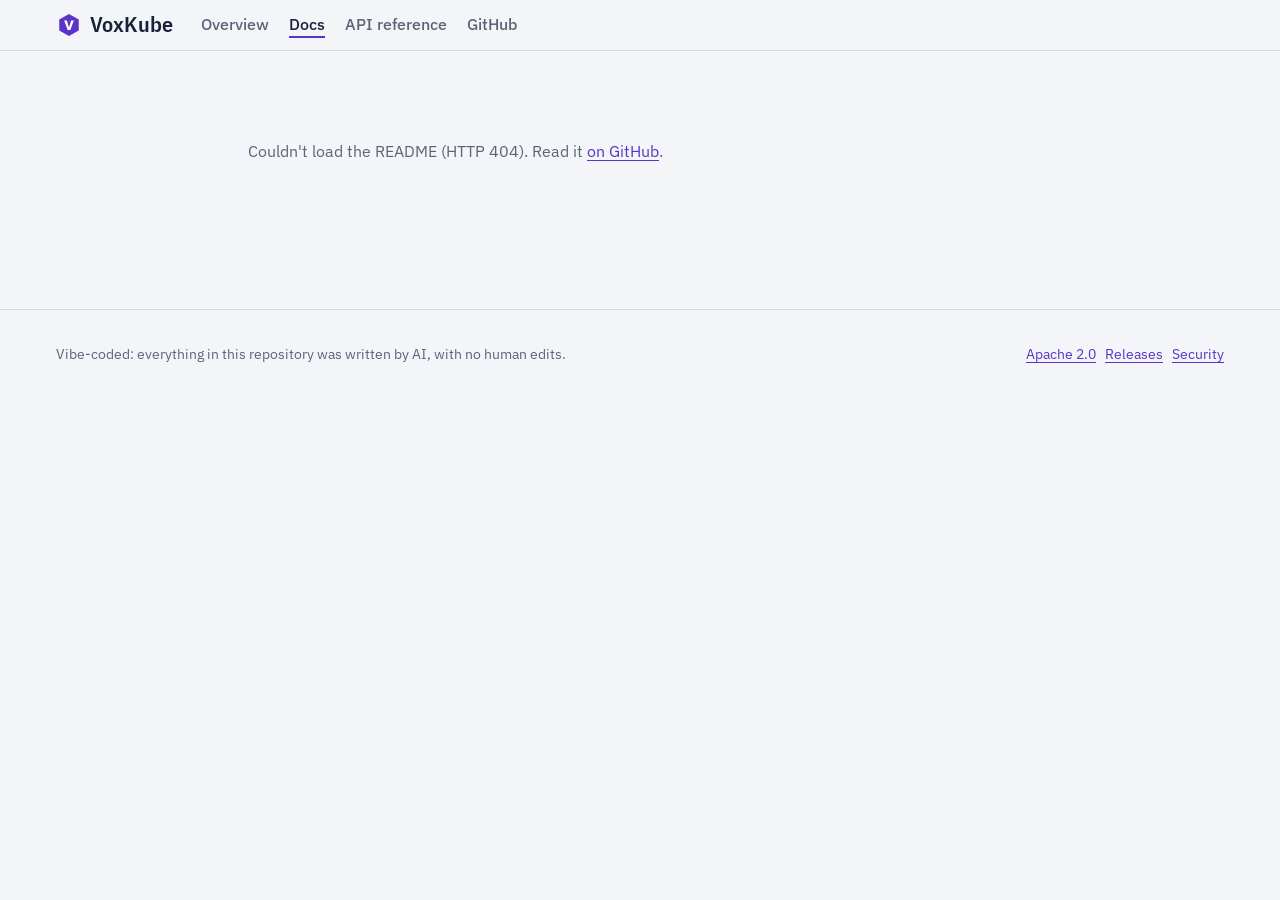
==== site/docs.html @ ff0558dd "docs: GitHub Pages site with an interactive API explorer site/ holds a landing page whose example Vo" ====
<!DOCTYPE html>
<html lang="en">
<head>
<meta charset="utf-8">
<meta name="viewport" content="width=device-width, initial-scale=1">
<title>Docs · VoxKube</title>
<meta name="description" content="VoxKube documentation: quickstart, guides, API reference, releases and upgrading.">
<link rel="icon" href="assets/logo.svg" type="image/svg+xml">
<link rel="preconnect" href="https://fonts.googleapis.com">
<link rel="preconnect" href="https://fonts.gstatic.com" crossorigin>
<link rel="stylesheet" href="https://fonts.googleapis.com/css2?family=IBM+Plex+Mono:wght@400;500;600&family=IBM+Plex+Sans+Condensed:wght@500;600&family=IBM+Plex+Sans:wght@400;500;600&display=swap">
<link rel="stylesheet" href="assets/site.css">
<script type="module" src="assets/app.js"></script>
</head>
<body data-page="docs">
<header class="topbar">
  <div class="topbar-inner">
    <a class="brand" href="index.html"><img src="assets/logo.svg" alt="" width="26" height="26">VoxKube</a>
    <nav class="nav" aria-label="Site">
      <a href="index.html">Overview</a>
      <a href="docs.html" aria-current="page">Docs</a>
      <a href="api.html">API reference</a>
      <a href="https://github.com/yboikov/voxkube-operator">GitHub</a>
    </nav>
    <span class="version" data-version></span>
  </div>
</header>

<main id="content">
  <article class="doc" id="doc"><p class="loading">Loading the documentation…</p></article>
</main>
<footer class="footer">
  <div class="wrap">
    <span>Vibe-coded: everything in this repository was written by AI, with no human edits.</span>
    <span><a href="https://github.com/yboikov/voxkube-operator/blob/main/LICENSE">Apache 2.0</a> &nbsp; <a href="https://github.com/yboikov/voxkube-operator/releases">Releases</a> &nbsp; <a href="https://github.com/yboikov/voxkube-operator/blob/main/SECURITY.md">Security</a></span>
  </div>
</footer>
</body>
</html>
---- site/assets/site.css ----
/* VoxKube docs site. Tokens: cool paper, navy ink, violet for keys/links, teal for defaults/required. */
:root {
  --paper: #f3f5f8;
  --surface: #ffffff;
  --ink: #18233a;
  --muted: #5b6578;
  --rule: #d5dae3;
  --violet: #5b33c9;
  --violet-soft: #ece7fb;
  --teal: #0e7c7b;
  --teal-soft: #e1f2f1;
  --pane: #1b2540;
  --pane-rule: #2c3858;
  --pane-text: #e4e8f1;
  --pane-key: #c3b4ff;
  --pane-value: #8fdccf;
  --pane-muted: #8a94a8;
  --sans: "IBM Plex Sans", system-ui, -apple-system, "Segoe UI", sans-serif;
  --cond: "IBM Plex Sans Condensed", "IBM Plex Sans", system-ui, sans-serif;
  --mono: "IBM Plex Mono", ui-monospace, SFMono-Regular, Menlo, monospace;
  --radius-s: 4px;
  --radius-m: 8px;
  color-scheme: light;
}

@media (prefers-color-scheme: dark) {
  :root {
    --paper: #141c2e;
    --surface: #1a2338;
    --ink: #e4e8f1;
    --muted: #9aa4b8;
    --rule: #2c3858;
    --violet: #b3a1ff;
    --violet-soft: #2a2550;
    --teal: #6fd0c6;
    --teal-soft: #173a3d;
    --pane: #0f1626;
    --pane-rule: #26314d;
    color-scheme: dark;
  }
}

* { box-sizing: border-box; }
html { scroll-padding-top: 5rem; }
body {
  margin: 0;
  background: var(--paper);
  color: var(--ink);
  font: 400 1rem/1.6 var(--sans);
  -webkit-font-smoothing: antialiased;
}
a { color: var(--violet); text-underline-offset: 0.18em; }
a:hover { text-decoration-thickness: 2px; }
:focus-visible { outline: 2px solid var(--violet); outline-offset: 2px; border-radius: 2px; }
code, kbd, pre { font-family: var(--mono); font-size: 0.9em; }
:not(pre) > code {
  background: var(--violet-soft);
  color: var(--ink);
  padding: 0.1em 0.35em;
  border-radius: var(--radius-s);
}
h1, h2, h3 { font-family: var(--cond); font-weight: 600; line-height: 1.15; letter-spacing: -0.01em; }

/* ---------- top bar ---------- */
.topbar {
  position: sticky; top: 0; z-index: 20;
  background: color-mix(in srgb, var(--paper) 88%, transparent);
  backdrop-filter: blur(8px);
  border-bottom: 1px solid var(--rule);
}
.topbar-inner {
  max-width: 76rem; margin: 0 auto; padding: 0.75rem 1.5rem;
  display: flex; align-items: center; gap: 1.75rem;
}
.brand {
  font: 600 1.35rem/1 var(--cond); color: var(--ink); text-decoration: none;
  display: flex; align-items: center; gap: 0.5rem;
}
.brand svg { width: 1.6rem; height: 1.6rem; }
.nav { display: flex; gap: 1.25rem; flex-wrap: wrap; }
.nav a { color: var(--muted); text-decoration: none; font-weight: 500; }
.nav a[aria-current="page"], .nav a:hover { color: var(--ink); }
.nav a[aria-current="page"] { box-shadow: inset 0 -2px 0 var(--violet); }
.version { margin-left: auto; font: 500 0.85rem var(--mono); color: var(--muted); }

/* ---------- landing ---------- */
.wrap { max-width: 76rem; margin: 0 auto; padding: 0 1.5rem; }
.hero {
  display: grid; grid-template-columns: minmax(0, 30rem) minmax(0, 1fr);
  gap: 3.5rem; align-items: start; padding: 4.5rem 0 4rem;
}
.hero > div:first-child { position: sticky; top: 6rem; }
.hero h1 { font-size: clamp(2.6rem, 5.5vw, 4.25rem); margin: 0 0 1.25rem; }
.lead { font-size: 1.15rem; color: var(--muted); margin: 0 0 1.75rem; max-width: 34em; }
.install {
  background: var(--pane); color: var(--pane-text); border-radius: var(--radius-m);
  padding: 0.9rem 1rem; display: flex; gap: 0.75rem; align-items: flex-start;
  font: 0.85rem/1.55 var(--mono);
}
.install pre { margin: 0; flex: 1; white-space: pre-wrap; word-break: break-all; }
.install .prompt { color: var(--pane-muted); user-select: none; }
.copy {
  flex: none; font: 500 0.8rem var(--sans); color: var(--pane-text); cursor: pointer;
  background: transparent; border: 1px solid var(--pane-rule); border-radius: var(--radius-s); padding: 0.3rem 0.6rem;
}
.copy:hover { border-color: var(--pane-key); }
.hero-links { display: flex; gap: 1.5rem; margin-top: 1.25rem; font-weight: 500; flex-wrap: wrap; }

/* the live manifest */
.manifest {
  margin: 0;
  background: var(--pane); color: var(--pane-text); border-radius: var(--radius-m);
  font: 0.86rem/1.7 var(--mono); position: relative;
  box-shadow: 0 1px 0 var(--pane-rule) inset;
}
.manifest-head {
  display: flex; justify-content: space-between; gap: 1rem;
  padding: 0.65rem 1rem; border-bottom: 1px solid var(--pane-rule);
  color: var(--pane-muted); font-size: 0.8rem;
}
.manifest-body { margin: 0; padding: 1rem 1.25rem 1.25rem; overflow-x: auto; }
.manifest .k {
  color: var(--pane-key); text-decoration: none; border-radius: 3px;
  padding: 0 1px; margin: 0 -1px; cursor: pointer;
}
.manifest .k:hover, .manifest .k:focus-visible, .manifest .k.active {
  background: var(--pane-key); color: var(--pane); outline: none;
}
.manifest .v { color: var(--pane-value); }
.manifest .c { color: var(--pane-muted); font-style: italic; }
.manifest .p { color: var(--pane-muted); }
.peek {
  position: absolute; left: 1rem; right: 1rem; top: 0; z-index: 2;
  background: var(--surface); color: var(--ink); border-radius: var(--radius-m);
  border: 1px solid var(--rule); padding: 0.9rem 1rem; font: 0.9rem/1.5 var(--sans);
  box-shadow: 0 12px 32px rgb(10 16 32 / 0.35);
  opacity: 0; transform: translateY(6px); pointer-events: none;
  transition: opacity 120ms ease, transform 120ms ease;
}
.peek.show { opacity: 1; transform: none; }
.peek-path { font: 500 0.8rem var(--mono); color: var(--violet); margin-bottom: 0.3rem; word-break: break-all; }
.peek-type { font: 0.78rem var(--mono); color: var(--teal); margin-left: 0.5rem; }
.peek p { margin: 0; max-height: 7.5em; overflow: hidden; }

.section { padding: 3.5rem 0; border-top: 1px solid var(--rule); }
.section h2 { font-size: 2rem; margin: 0 0 0.5rem; }
.section > p.intro { color: var(--muted); max-width: 40em; margin: 0 0 2rem; }

.resources { display: grid; }
.resource {
  display: grid; grid-template-columns: 15rem 12rem minmax(0, 1fr); gap: 2rem;
  padding: 1.5rem 0; border-top: 1px solid var(--rule); align-items: baseline;
}
.resource:last-child { border-bottom: 1px solid var(--rule); }
.resource-kind { font: 600 1.45rem var(--mono); color: var(--ink); text-decoration: none; }
.resource-kind:hover { color: var(--violet); }
.resource-kind small { display: block; font: 400 0.85rem var(--mono); color: var(--muted); margin-top: 0.15rem; }
.resource-is { font: 500 1.05rem var(--cond); color: var(--teal); }
.resource p { margin: 0; max-width: 42em; }

.steps { list-style: none; margin: 0; padding: 0; display: grid; grid-template-columns: repeat(3, minmax(0, 1fr)); gap: 2rem 2.5rem; counter-reset: step; }
.steps li { counter-increment: step; padding-top: 0.9rem; border-top: 2px solid var(--ink); }
.steps li::before { content: counter(step); font: 600 1.5rem var(--cond); color: var(--violet); display: block; margin-bottom: 0.35rem; }
.steps h3 { font-size: 1.15rem; margin: 0 0 0.35rem; }
.steps p { margin: 0; color: var(--muted); }

.pair { display: grid; grid-template-columns: repeat(2, minmax(0, 1fr)); gap: 3rem; }
.pair h3 { font-size: 1.4rem; margin: 0 0 0.6rem; }
.pair p { margin: 0 0 1rem; max-width: 36em; }
.snippet {
  background: var(--pane); color: var(--pane-text); border-radius: var(--radius-m);
  padding: 0.9rem 1.1rem; margin: 0; font: 0.82rem/1.65 var(--mono); overflow-x: auto;
}
.snippet .k { color: var(--pane-key); } .snippet .v { color: var(--pane-value); } .snippet .c { color: var(--pane-muted); font-style: italic; }

.footer { border-top: 1px solid var(--rule); padding: 2rem 0 3rem; color: var(--muted); font-size: 0.9rem; }
.footer .wrap { display: flex; gap: 2rem; justify-content: space-between; flex-wrap: wrap; }

/* ---------- API explorer ---------- */
.api { max-width: 84rem; margin: 0 auto; display: grid; grid-template-columns: 17rem minmax(0, 1fr); }
.side {
  position: sticky; top: 3.6rem; align-self: start; height: calc(100vh - 3.6rem); overflow-y: auto;
  padding: 1.5rem 1.25rem 2rem 1.5rem; border-right: 1px solid var(--rule);
}
.search {
  width: 100%; font: 0.95rem var(--sans); color: var(--ink); background: var(--surface);
  border: 1px solid var(--rule); border-radius: var(--radius-m); padding: 0.55rem 0.75rem;
}
.search:focus { outline: 2px solid var(--violet); outline-offset: -1px; }
.side-kinds { list-style: none; margin: 1.25rem 0 0; padding: 0; }
.side-kinds > li { margin-bottom: 1rem; }
.side-kind { font: 600 1rem var(--mono); color: var(--ink); text-decoration: none; display: block; padding: 0.2rem 0; }
.side-kind[aria-current="true"] { color: var(--violet); }
.side-outline { list-style: none; margin: 0.2rem 0 0; padding: 0 0 0 0.75rem; border-left: 1px solid var(--rule); }
.side-outline a { display: block; font: 0.85rem/1.9 var(--mono); color: var(--muted); text-decoration: none; }
.side-outline a:hover { color: var(--ink); }
.results { list-style: none; margin: 1rem 0 0; padding: 0; }
.results li + li { border-top: 1px solid var(--rule); }
.results a { display: block; padding: 0.55rem 0; text-decoration: none; color: var(--ink); }
.results .r-path { font: 0.8rem var(--mono); color: var(--violet); word-break: break-all; }
.results .r-desc { font-size: 0.85rem; color: var(--muted); display: -webkit-box; -webkit-line-clamp: 2; -webkit-box-orient: vertical; overflow: hidden; }
.results-empty { color: var(--muted); font-size: 0.9rem; margin-top: 1rem; }

.main { padding: 2rem 2rem 6rem 2.5rem; min-width: 0; }
.kind-head h1 { font: 600 2.4rem var(--mono); margin: 0; letter-spacing: -0.02em; }
.kind-meta { display: flex; flex-wrap: wrap; gap: 0.4rem 1.5rem; color: var(--muted); font-size: 0.9rem; margin: 0.5rem 0 1rem; }
.kind-meta code { background: none; padding: 0; color: var(--ink); }
.kind-desc { max-width: 46em; margin: 0 0 1.25rem; }
.columns { font-size: 0.85rem; color: var(--muted); margin-bottom: 1.5rem; }
.tools { display: flex; gap: 0.5rem; margin: 0 0 0.75rem; }
.tool {
  font: 500 0.82rem var(--sans); color: var(--ink); background: var(--surface); cursor: pointer;
  border: 1px solid var(--rule); border-radius: var(--radius-s); padding: 0.3rem 0.65rem;
}
.tool:hover { border-color: var(--violet); }

.tree { background: var(--surface); border: 1px solid var(--rule); border-radius: var(--radius-m); padding: 0.6rem 0; font: 0.88rem/1.5 var(--mono); }
.tree ul { list-style: none; margin: 0; padding: 0; }
.tree ul ul { margin-left: 1.15rem; border-left: 1px dashed var(--rule); }
.row {
  display: grid; grid-template-columns: 1.2rem minmax(0, auto) minmax(0, 1fr); align-items: baseline; gap: 0 0.35rem;
  padding: 0.18rem 1rem 0.18rem 0.5rem;
}
.row.flash { animation: flash 1.6s ease-out; }
@keyframes flash { from { background: var(--violet-soft); } to { background: transparent; } }
.twisty {
  width: 1.2rem; height: 1.2rem; border: 0; background: none; color: var(--muted); cursor: pointer; padding: 0;
  font: 0.8rem var(--mono); transition: transform 120ms ease;
}
.twisty[aria-expanded="true"] { transform: rotate(90deg); }
.key {
  border: 0; background: none; cursor: pointer; padding: 0 2px; margin: 0 -2px; border-radius: 3px;
  font: 500 0.88rem var(--mono); color: var(--violet); text-align: left;
}
.key:hover { background: var(--violet-soft); }
.key[aria-expanded="true"] { background: var(--violet); color: var(--surface); }
.key::after { content: ":"; color: var(--muted); }
.key[aria-expanded="true"]::after { color: inherit; }
.sum { color: var(--muted); display: flex; flex-wrap: wrap; gap: 0.2rem 0.6rem; align-items: baseline; min-width: 0; }
.t { color: var(--ink); }
.req { color: var(--teal); font-weight: 600; }
.def { color: var(--teal); }
.def::before { content: "= "; color: var(--muted); }
.brief { font: 0.82rem var(--sans); color: var(--muted); overflow: hidden; text-overflow: ellipsis; white-space: nowrap; max-width: 34rem; }
.detail {
  margin: 0.25rem 1rem 0.6rem 2rem; padding: 0.75rem 1rem; border-left: 3px solid var(--violet);
  background: var(--paper); border-radius: 0 var(--radius-m) var(--radius-m) 0;
  font: 0.92rem/1.6 var(--sans);
}
.detail p { margin: 0 0 0.5rem; max-width: 46em; }
.facts { display: grid; grid-template-columns: max-content minmax(0, 1fr); gap: 0.15rem 1rem; margin: 0.5rem 0; font-size: 0.85rem; }
.facts dt { color: var(--muted); }
.facts dd { margin: 0; font-family: var(--mono); word-break: break-word; }
.enum { display: inline-block; font: 0.8rem var(--mono); background: var(--teal-soft); color: var(--teal); border-radius: var(--radius-s); padding: 0 0.4rem; margin: 0 0.25rem 0.25rem 0; }
.permalink { font: 500 0.8rem var(--sans); }

/* ---------- docs (README) ---------- */
.doc { max-width: 52rem; margin: 0 auto; padding: 2.5rem 1.5rem 6rem; }
.doc h1 { font-size: 2.6rem; }
.doc h2 { font-size: 1.8rem; margin-top: 3rem; padding-top: 1rem; border-top: 1px solid var(--rule); }
.doc h3 { font-size: 1.3rem; margin-top: 2rem; }
.doc h4 { font: 600 1rem var(--mono); margin-top: 1.75rem; }
.doc pre { background: var(--pane); color: var(--pane-text); padding: 1rem 1.1rem; border-radius: var(--radius-m); overflow-x: auto; font-size: 0.82rem; line-height: 1.6; }
.doc table { border-collapse: collapse; display: block; overflow-x: auto; font-size: 0.88rem; margin: 1rem 0; }
.doc th, .doc td { border: 1px solid var(--rule); padding: 0.4rem 0.65rem; vertical-align: top; text-align: left; }
.doc th { background: var(--surface); }
.doc blockquote { margin: 1.25rem 0; padding: 0.75rem 1rem; border-left: 3px solid var(--rule); background: var(--surface); border-radius: 0 var(--radius-m) var(--radius-m) 0; }
.doc blockquote.callout-note { border-left-color: var(--violet); }
.doc blockquote.callout-tip { border-left-color: var(--teal); }
.doc blockquote.callout-important, .doc blockquote.callout-warning { border-left-color: #b4561e; }
.doc blockquote p:first-child { margin-top: 0; } .doc blockquote p:last-child { margin-bottom: 0; }
.doc .mermaid { background: var(--surface); border: 1px solid var(--rule); border-radius: var(--radius-m); padding: 1rem; overflow-x: auto; text-align: center; }
.doc img[src*="shields.io"] { vertical-align: middle; }
.doc .api-pointer { background: var(--violet-soft); border-radius: var(--radius-m); padding: 1rem 1.25rem; }
.loading { color: var(--muted); padding: 2rem 0; }

/* ---------- responsive ---------- */
@media (max-width: 960px) {
  .hero { grid-template-columns: minmax(0, 1fr); gap: 2.5rem; padding-top: 3rem; }
  .hero > div:first-child { position: static; }
  .resource { grid-template-columns: minmax(0, 1fr); gap: 0.35rem; }
  .steps { grid-template-columns: repeat(2, minmax(0, 1fr)); }
  .pair { grid-template-columns: minmax(0, 1fr); }
  .api { grid-template-columns: minmax(0, 1fr); }
  .side { position: static; height: auto; border-right: 0; border-bottom: 1px solid var(--rule); }
  .main { padding: 1.5rem 1rem 4rem; }
  .brief { display: none; }
}
@media (max-width: 600px) {
  .hero h1 { font-size: 2.4rem; }
  .manifest-head span:last-child { display: none; }
  .topbar-inner { flex-wrap: wrap; gap: 0.5rem 1.25rem; }
  .version { display: none; }
  .steps { grid-template-columns: 1fr; }
}
@media (prefers-reduced-motion: reduce) {
  *, *::before, *::after { transition: none !important; animation: none !important; }
}
.section h2 + .pair { margin-top: 1.75rem; }
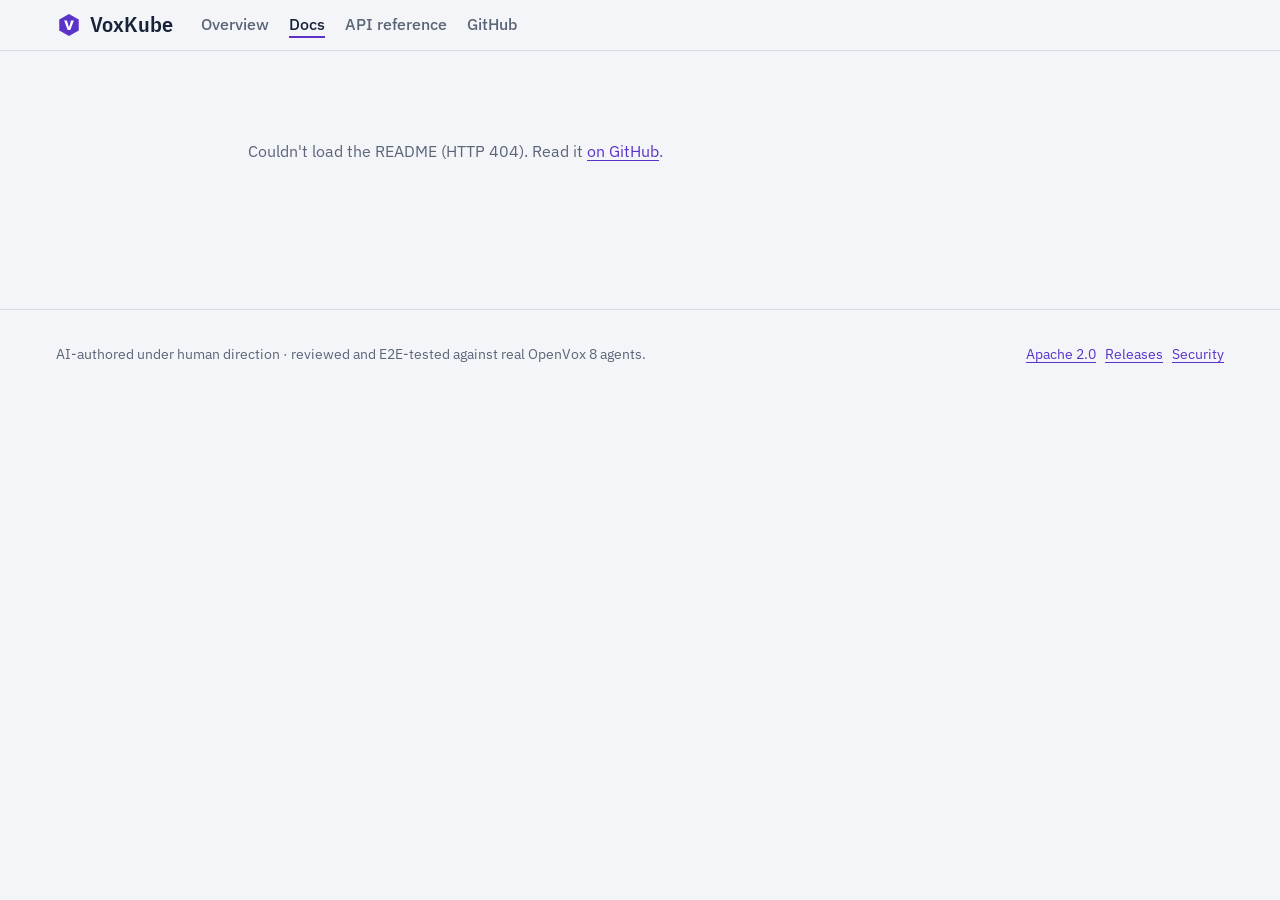
==== commit 55e523ea: "docs: reframe AI authorship note to reflect review and E2E process" ====
--- a/site/docs.html
+++ b/site/docs.html
@@ -31,7 +31,7 @@
 </main>
 <footer class="footer">
   <div class="wrap">
-    <span>Vibe-coded: everything in this repository was written by AI, with no human edits.</span>
+    <span>AI-authored under human direction · reviewed and E2E-tested against real OpenVox 8 agents.</span>
     <span><a href="https://github.com/yboikov/voxkube-operator/blob/main/LICENSE">Apache 2.0</a> &nbsp; <a href="https://github.com/yboikov/voxkube-operator/releases">Releases</a> &nbsp; <a href="https://github.com/yboikov/voxkube-operator/blob/main/SECURITY.md">Security</a></span>
   </div>
 </footer>
--- a/site/assets/site.css
+++ b/site/assets/site.css
@@ -164,6 +164,15 @@
 .steps h3 { font-size: 1.15rem; margin: 0 0 0.35rem; }
 .steps p { margin: 0; color: var(--muted); }
 
+.jobs { display: grid; grid-template-columns: repeat(3, minmax(0, 1fr)); gap: 2.25rem 2.5rem; }
+.job { padding-top: 0.9rem; border-top: 1px solid var(--rule); display: flex; flex-direction: column; }
+.job h3 { font: 600 1.3rem var(--cond); margin: 0 0 0.45rem; }
+.job p { margin: 0 0 0.9rem; color: var(--muted); }
+.fields { list-style: none; margin: auto 0 0; padding: 0; display: flex; flex-wrap: wrap; gap: 0.35rem 0.9rem; }
+.fields a { font: 0.8rem var(--mono); color: var(--violet); text-decoration: none; }
+.fields a:hover, .fields a:focus-visible { text-decoration: underline; }
+.status { margin: 1.5rem 0 0; font-size: 0.9rem; color: var(--muted); max-width: 34em; }
+
 .pair { display: grid; grid-template-columns: repeat(2, minmax(0, 1fr)); gap: 3rem; }
 .pair h3 { font-size: 1.4rem; margin: 0 0 0.6rem; }
 .pair p { margin: 0 0 1rem; max-width: 36em; }
@@ -280,6 +289,7 @@
   .hero > div:first-child { position: static; }
   .resource { grid-template-columns: minmax(0, 1fr); gap: 0.35rem; }
   .steps { grid-template-columns: repeat(2, minmax(0, 1fr)); }
+  .jobs { grid-template-columns: repeat(2, minmax(0, 1fr)); }
   .pair { grid-template-columns: minmax(0, 1fr); }
   .api { grid-template-columns: minmax(0, 1fr); }
   .side { position: static; height: auto; border-right: 0; border-bottom: 1px solid var(--rule); }
@@ -292,6 +302,7 @@
   .topbar-inner { flex-wrap: wrap; gap: 0.5rem 1.25rem; }
   .version { display: none; }
   .steps { grid-template-columns: 1fr; }
+  .jobs { grid-template-columns: 1fr; }
 }
 @media (prefers-reduced-motion: reduce) {
   *, *::before, *::after { transition: none !important; animation: none !important; }
